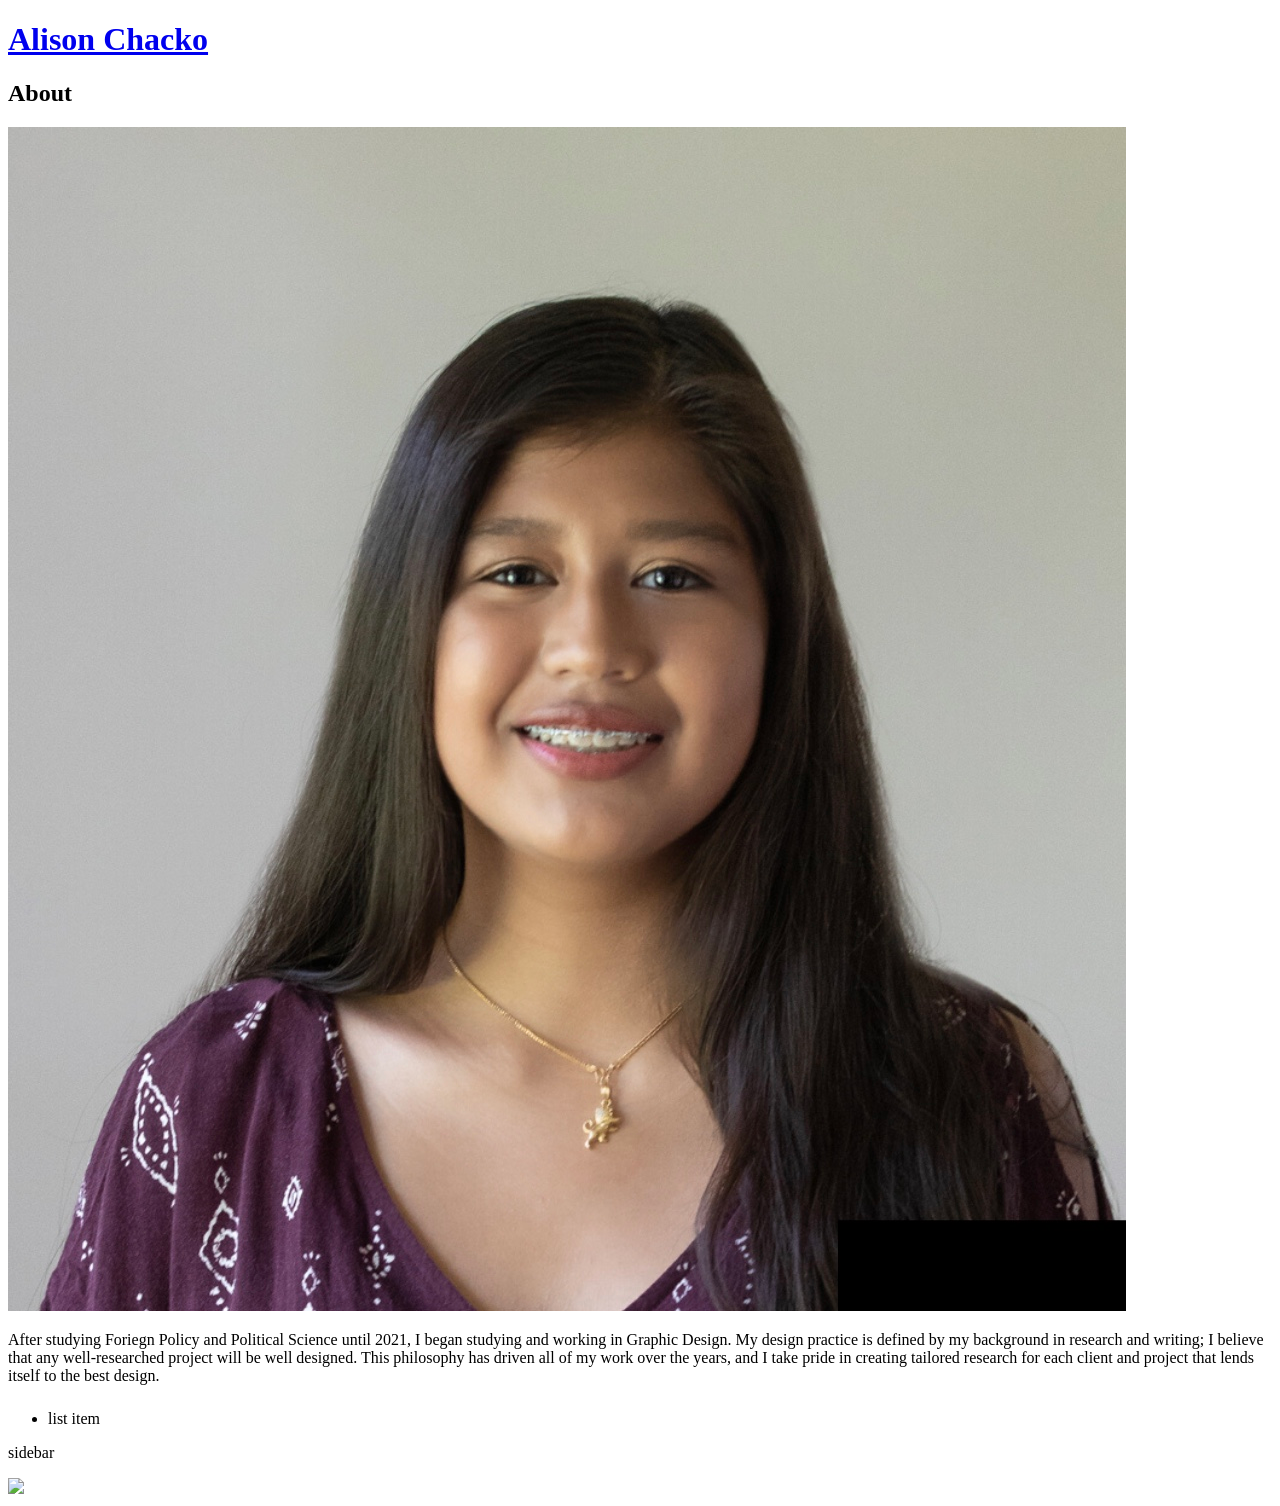
==== About/index.html @ 62e68630 "HTML: Midpoint Checkpoint" ====
<!DOCTYPE html>
<html>
    <head>
        <title>Alison Chackos Portfolio Site</title>
    </head>

    <body>
        <div>
            
            <h1><a href="/Alison Chacko/">Alison Chacko</a></h1>
            <h2>About</h1>
            <img src="/assets/Headshot1.jpg">
            <p>After studying Foriegn Policy and Political Science until 2021, I began studying and working in Graphic Design. My design practice is defined by my background in research and writing; I believe that any well-researched project will be well designed.
                This philosophy has driven all of my work over the years, and I take pride in creating tailored research for each client and project that lends itself to the best design.  </p>
            <nav></nav>
            <div></div>
        </div>

        <div>
            <div>
                <h1></h1>
                <h2></h2>
                <h3></h3>
                <h4></h4>
                <h5></h5>
                <h6></h6>

                <p></p>
                
                <ul>
                    <li>list item</li>
                </ul>
            </div>
            <div>
                <p>sidebar</p>
                <img src="images">
            </div>
        </div>
    </body>
</html>
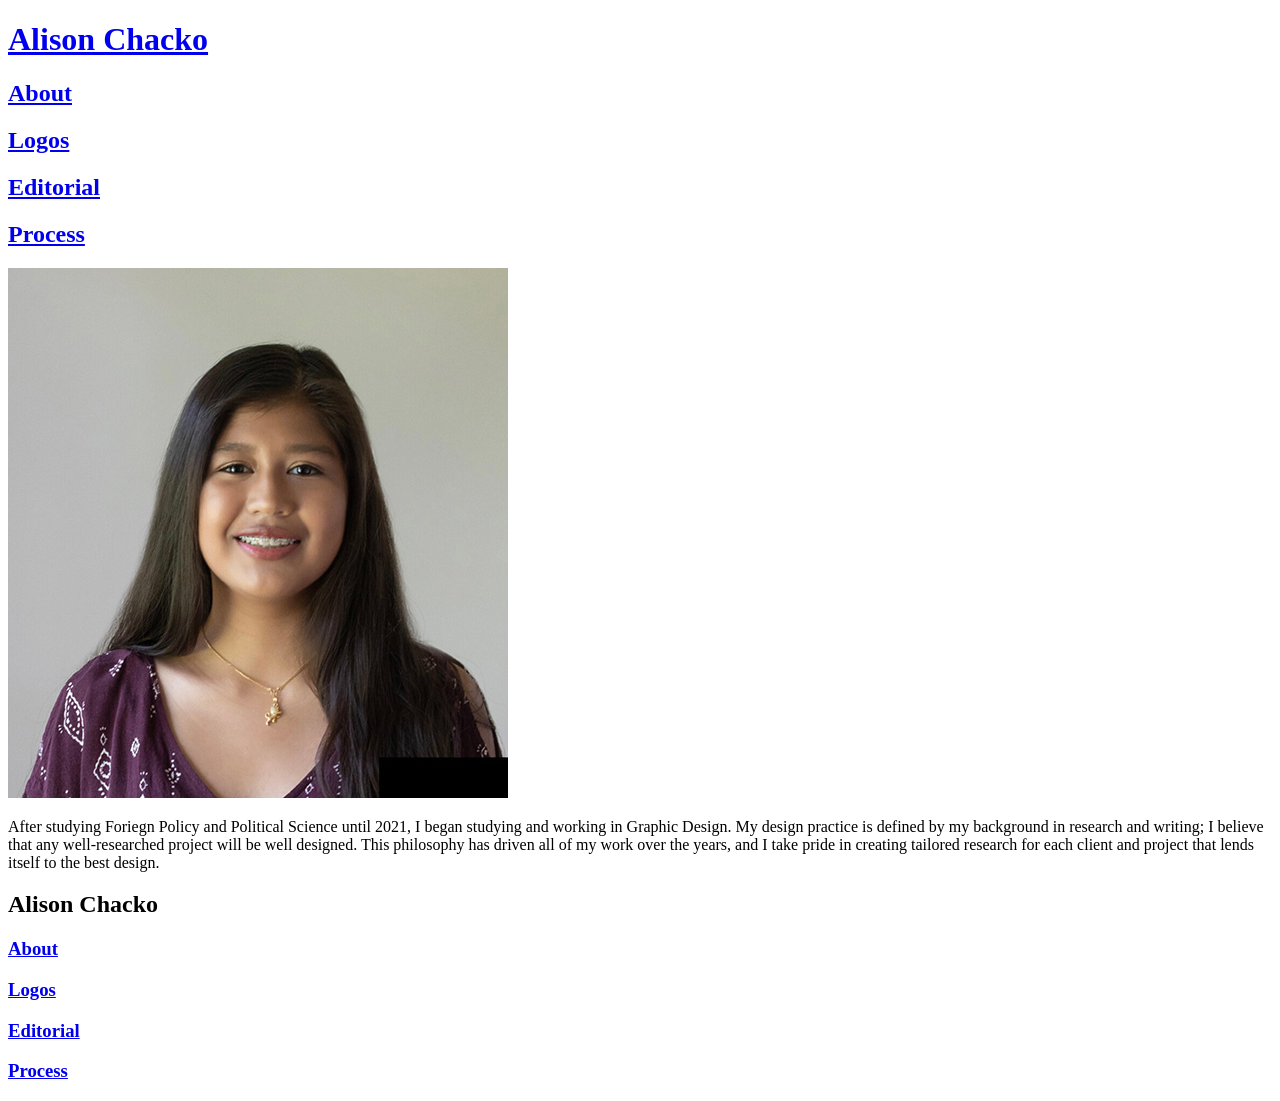
==== commit 7cc80a89: "HTML: Checkpoint" ====
--- a/About/index.html
+++ b/About/index.html
@@ -6,35 +6,27 @@
 
     <body>
         <div>
-            
-            <h1><a href="/Alison Chacko/">Alison Chacko</a></h1>
-            <h2>About</h1>
-            <img src="/assets/Headshot1.jpg">
+            <h1><a href="/">Alison Chacko</a></h1>
+            <h2><a href="/About">About</a></h2>
+            <h2><a href="/Logos">Logos</a></h2>
+            <h2><a href="/Editorial">Editorial</a></h2>
+            <h2><a href="/Process">Process</a></h2>
+            <img src="/assets/TrueHeadshot.jpg">
+        </div>
+        <div>
             <p>After studying Foriegn Policy and Political Science until 2021, I began studying and working in Graphic Design. My design practice is defined by my background in research and writing; I believe that any well-researched project will be well designed.
                 This philosophy has driven all of my work over the years, and I take pride in creating tailored research for each client and project that lends itself to the best design.  </p>
             <nav></nav>
-            <div></div>
         </div>
+        <div>
+             <h2>Alison Chacko</h1>
+             <h3><a href="/About">About</a></h3>
+             <h3><a href="/Logos">Logos</a></h3>
+             <h3><a href="/Editorial">Editorial</a></h3>
+             <h3><a href="/Process">Process</a></h3>
+                 
+            </div>
 
-        <div>
-            <div>
-                <h1></h1>
-                <h2></h2>
-                <h3></h3>
-                <h4></h4>
-                <h5></h5>
-                <h6></h6>
-
-                <p></p>
-                
-                <ul>
-                    <li>list item</li>
-                </ul>
-            </div>
-            <div>
-                <p>sidebar</p>
-                <img src="images">
-            </div>
-        </div>
+        
     </body>
 </html>
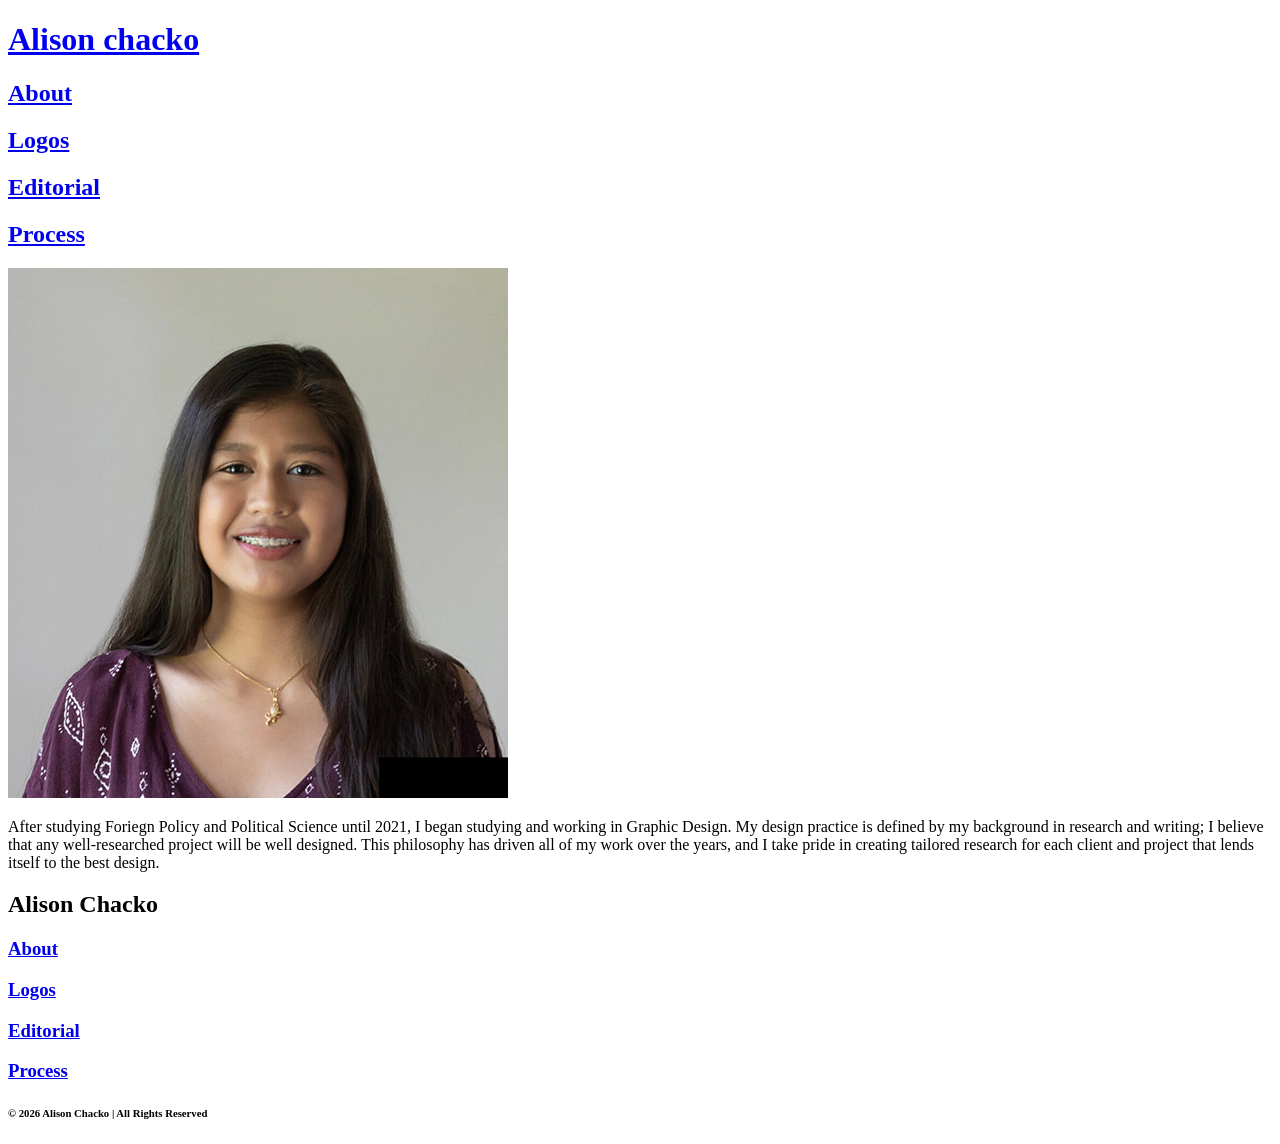
==== commit 15bc0fd6: "HTML:Checkpoint 2" ====
--- a/About/index.html
+++ b/About/index.html
@@ -2,29 +2,39 @@
 <html>
     <head>
         <title>Alison Chackos Portfolio Site</title>
+        <link rel="stylesheet" href="./style.css"/>
+         <link rel="preconnect" href="https://fonts.googleapis.com">
+        <link rel="preconnect" href="https://fonts.gstatic.com" crossorigin>
+        <link href="https://fonts.googleapis.com/css2?family=Montserrat:ital,wght@0,100..900;1,100..900&display=swap" rel="stylesheet">
+        <link rel="preconnect" href="https://fonts.googleapis.com">
+        <link rel="preconnect" href="https://fonts.gstatic.com" crossorigin>
+        <link href="https://fonts.googleapis.com/css2?family=Major+Mono+Display&family=Montserrat:ital,wght@0,100..900;1,100..900&display=swap" rel="stylesheet">
+        <link rel="preconnect" href="https://fonts.googleapis.com">
+        <link rel="preconnect" href="https://fonts.gstatic.com" crossorigin>
+        <link href="https://fonts.googleapis.com/css2?family=Open+Sans:ital,wght@0,300..800;1,300..800&display=swap" rel="stylesheet">
     </head>
 
-    <body>
+    <body class="backg">
         <div>
-            <h1><a href="/">Alison Chacko</a></h1>
-            <h2><a href="/About">About</a></h2>
-            <h2><a href="/Logos">Logos</a></h2>
-            <h2><a href="/Editorial">Editorial</a></h2>
-            <h2><a href="/Process">Process</a></h2>
+            <h1 class="override headcolor headtabcolor headhov"><a href="/">Alison chacko</a></h1>
+            <h2 class="header-text headcolor tabcolor headhov"><a href="/About">About</a></h2>
+            <h2 class="header-text headcolor tabcolor headhov"><a href="/Logos">Logos</a></h2>
+            <h2 class="header-text headcolor tabcolor headhov"><a href="/Editorial">Editorial</a></h2>
+            <h2 class="header-text headcolor tabcolor headhov"><a href="/Process">Process</a></h2>
             <img src="/assets/TrueHeadshot.jpg">
         </div>
         <div>
-            <p>After studying Foriegn Policy and Political Science until 2021, I began studying and working in Graphic Design. My design practice is defined by my background in research and writing; I believe that any well-researched project will be well designed.
+            <p class="body">After studying Foriegn Policy and Political Science until 2021, I began studying and working in Graphic Design. My design practice is defined by my background in research and writing; I believe that any well-researched project will be well designed.
                 This philosophy has driven all of my work over the years, and I take pride in creating tailored research for each client and project that lends itself to the best design.  </p>
             <nav></nav>
         </div>
-        <div>
-             <h2>Alison Chacko</h1>
-             <h3><a href="/About">About</a></h3>
-             <h3><a href="/Logos">Logos</a></h3>
-             <h3><a href="/Editorial">Editorial</a></h3>
-             <h3><a href="/Process">Process</a></h3>
-                 
+        <div class="footer">
+             <h2 class="header-text headcolor headhov">Alison Chacko</h1>
+             <h3 class="header-text headcolor headhov"><a href="/About">About</a></h3>
+             <h3 class="header-text headcolor headhov"><a href="/Logos">Logos</a></h3>
+             <h3 class="header-text headcolor headhov"><a href="/Editorial">Editorial</a></h3>
+             <h3 class="header-text headcolor headhov"><a href="/Process">Process</a></h3>
+             <h6 class="headcolor">© 2026 Alison Chacko | All Rights Reserved</h4>    
             </div>
 
         
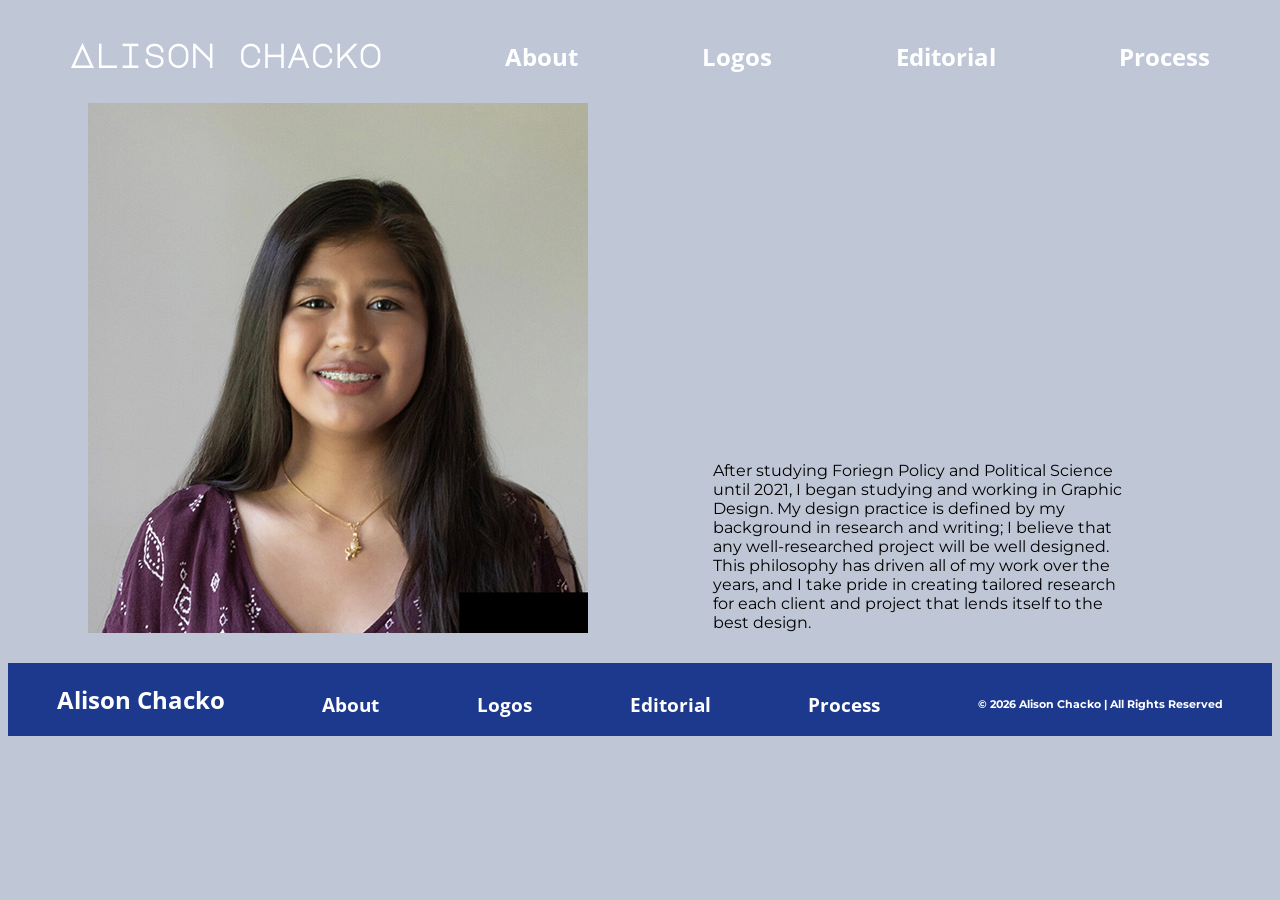
==== commit a0c21ca2: "HTML: Checkpoint 3" ====
--- a/About/index.html
+++ b/About/index.html
@@ -2,7 +2,7 @@
 <html>
     <head>
         <title>Alison Chackos Portfolio Site</title>
-        <link rel="stylesheet" href="./style.css"/>
+        <link rel="stylesheet" href="../style.css"/>
          <link rel="preconnect" href="https://fonts.googleapis.com">
         <link rel="preconnect" href="https://fonts.gstatic.com" crossorigin>
         <link href="https://fonts.googleapis.com/css2?family=Montserrat:ital,wght@0,100..900;1,100..900&display=swap" rel="stylesheet">
@@ -16,25 +16,31 @@
 
     <body class="backg">
         <div>
-            <h1 class="override headcolor headtabcolor headhov"><a href="/">Alison chacko</a></h1>
+            
+            <div class="display padding">  
+            <h1 class="override headcolor headtabcolor headhov"><a href="/">Alison chacko</a></h1>    
             <h2 class="header-text headcolor tabcolor headhov"><a href="/About">About</a></h2>
             <h2 class="header-text headcolor tabcolor headhov"><a href="/Logos">Logos</a></h2>
             <h2 class="header-text headcolor tabcolor headhov"><a href="/Editorial">Editorial</a></h2>
             <h2 class="header-text headcolor tabcolor headhov"><a href="/Process">Process</a></h2>
-            <img src="/assets/TrueHeadshot.jpg">
+            </div>
         </div>
-        <div>
-            <p class="body">After studying Foriegn Policy and Political Science until 2021, I began studying and working in Graphic Design. My design practice is defined by my background in research and writing; I believe that any well-researched project will be well designed.
-                This philosophy has driven all of my work over the years, and I take pride in creating tailored research for each client and project that lends itself to the best design.  </p>
-            <nav></nav>
+        <div class="aboutcontainer">
+            <img class="imgpad" src="/assets/TrueHeadshot.jpg">
+            <div class="abouttext">
+                <p class="body">After studying Foriegn Policy and Political Science until 2021, I began studying and working in Graphic Design. My design practice is defined by my background in research and writing; I believe that any well-researched project will be well designed.
+                    This philosophy has driven all of my work over the years, and I take pride in creating tailored research for each client and project that lends itself to the best design.  </p>
+            </div>
         </div>
         <div class="footer">
+            <div class="display">
              <h2 class="header-text headcolor headhov">Alison Chacko</h1>
              <h3 class="header-text headcolor headhov"><a href="/About">About</a></h3>
              <h3 class="header-text headcolor headhov"><a href="/Logos">Logos</a></h3>
              <h3 class="header-text headcolor headhov"><a href="/Editorial">Editorial</a></h3>
              <h3 class="header-text headcolor headhov"><a href="/Process">Process</a></h3>
              <h6 class="headcolor">© 2026 Alison Chacko | All Rights Reserved</h4>    
+             </div>   
             </div>
 
         
--- a/style.css
+++ b/style.css
@@ -0,0 +1,28 @@
+body{font-family: "Montserrat"; }
+.header-text {font-family: "Open Sans" ;}
+.override {
+font-family: "Major Mono Display";
+}
+.quote {background-color: #1C398E; text-align: center; padding: 2px 0px 0px 0px;}
+.headcolor {color:white;}
+.backg{background-color:#BFC6D5}
+.image {width: 100%; height:30rem ;}
+.image2{width: 100%;height:30rem}
+.footer{background-color: #1C398E; margin-top: 5px;}
+a {text-decoration: none;color:inherit;}
+.headhov:hover {cursor: pointer; background-color: #D4A72A;}
+.headhov:active {cursor: pointer; background-color: aliceblue;}
+.display {display:flex; flex-direction: row; justify-content: space-around; align-items: flex-end;}
+.two {display:flex;flex-direction: row; gap: 0.75rem}
+.twochild{display:flex; flex-direction: column; gap:8px}
+@media screen {
+  .two {display: flex; flex-direction: row; gap:1.5rem;
+  }  
+}
+.qdisplay{display:flex; flex-direction: column; align-items: center;}
+.padding {padding: 10px 0px 10px 0px} 
+.abouttext {display:flex; flex-direction: row; justify-content: center; align-items:flex-end ; padding: 0px 150px 10px 125px}
+.aboutcontainer{ display:flex; flex-direction: row; justify-content: right;}
+.imgpad{padding: 0px 0px 25px 80px}
+.hero-background {
+  background: url('./assets/fp1.jpg'); background-repeat: no-repeat;}
